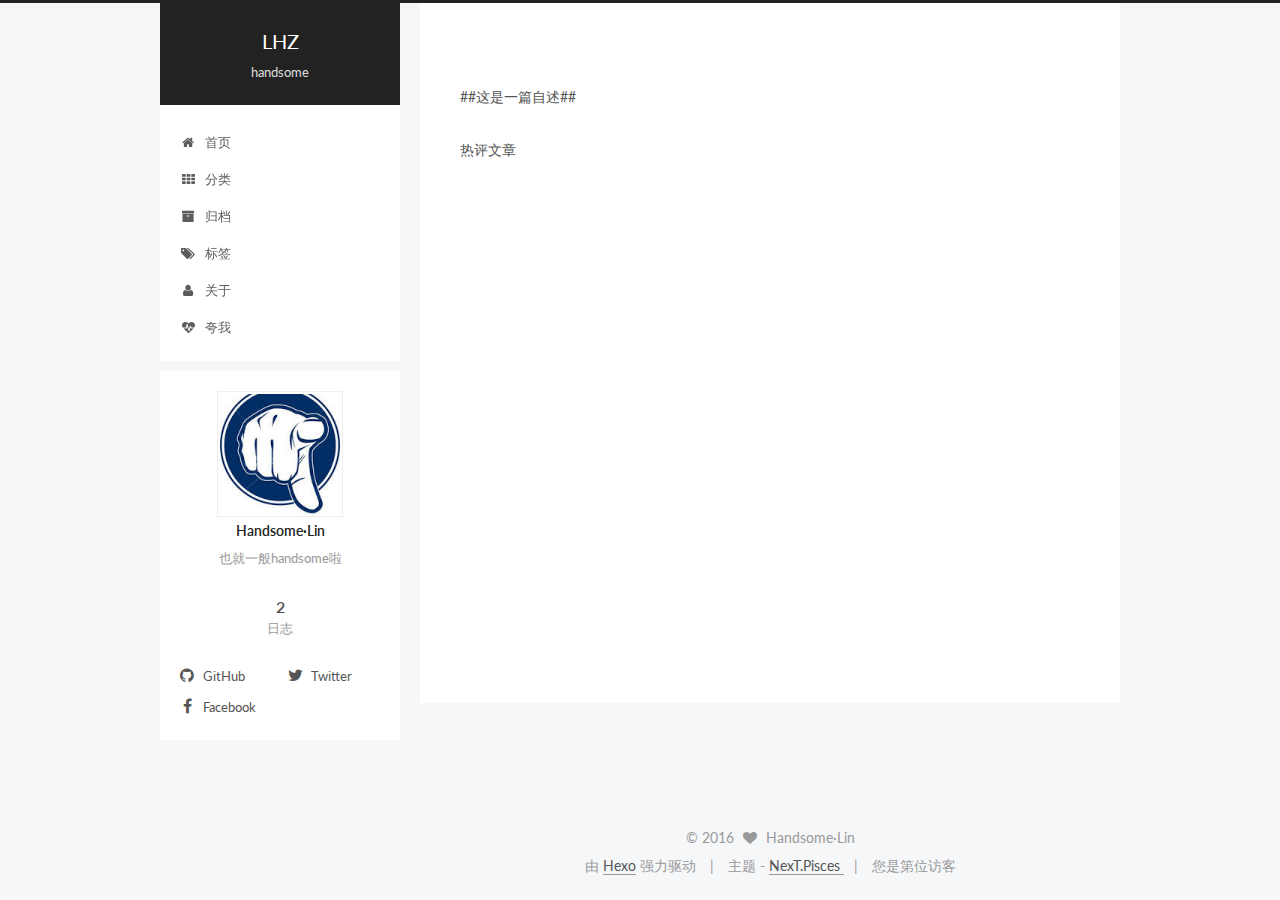
==== about/index.html @ 1c8fbefc "Site updated: 2016-08-31 08:52:51" ====
<!doctype html>



  


<html class="theme-next pisces use-motion">
<head>
  <meta charset="UTF-8"/>
<meta http-equiv="X-UA-Compatible" content="IE=edge,chrome=1" />
<meta name="viewport" content="width=device-width, initial-scale=1, maximum-scale=1"/>



<meta http-equiv="Cache-Control" content="no-transform" />
<meta http-equiv="Cache-Control" content="no-siteapp" />












  
  
  <link href="/vendors/fancybox/source/jquery.fancybox.css?v=2.1.5" rel="stylesheet" type="text/css" />




  
  
  
  

  
    
    
  

  

  

  

  

  
    
    
    <link href="//fonts.googleapis.com/css?family=Lato:300,300italic,400,400italic,700,700italic&subset=latin,latin-ext" rel="stylesheet" type="text/css">
  






<link href="/vendors/font-awesome/css/font-awesome.min.css?v=4.4.0" rel="stylesheet" type="text/css" />

<link href="/css/main.css?v=5.0.1" rel="stylesheet" type="text/css" />


  <meta name="keywords" content="Hexo, NexT" />








  <link rel="shortcut icon" type="image/x-icon" href="/favicon.ico?v=5.0.1" />






<meta name="description" content="##这是一篇自述##">
<meta property="og:type" content="website">
<meta property="og:title" content="about">
<meta property="og:url" content="https://github.com/handsomeLHZ/handsomeLHZ.github.io.git/about/index.html">
<meta property="og:site_name" content="LHZ">
<meta property="og:description" content="##这是一篇自述##">
<meta property="og:updated_time" content="2016-08-31T00:35:41.827Z">
<meta name="twitter:card" content="summary">
<meta name="twitter:title" content="about">
<meta name="twitter:description" content="##这是一篇自述##">



<script type="text/javascript" id="hexo.configuration">
  var NexT = window.NexT || {};
  var CONFIG = {
    scheme: 'Pisces',
    sidebar: {"position":"left","display":"post"},
    fancybox: true,
    motion: true,
    duoshuo: {
      userId: 0,
      author: '博主'
    }
  };
</script>




  <link rel="canonical" href="https://github.com/handsomeLHZ/handsomeLHZ.github.io.git/about/"/>

  <title>
  

  
    about | LHZ
  
</title>
</head>

<body itemscope itemtype="http://schema.org/WebPage" lang="zh-Hans">

  



  <script type="text/javascript">
    var _hmt = _hmt || [];
    (function() {
      var hm = document.createElement("script");
      hm.src = "//hm.baidu.com/hm.js?3af74a65c76cef6239b300133fde1ba2";
      var s = document.getElementsByTagName("script")[0];
      s.parentNode.insertBefore(hm, s);
    })();
  </script>








  
  
    
  

  <div class="container one-collumn sidebar-position-left  ">
    <div class="headband"></div>

    <header id="header" class="header" itemscope itemtype="http://schema.org/WPHeader">
      <div class="header-inner"><div class="site-meta ">
  

  <div class="custom-logo-site-title">
    <a href="/"  class="brand" rel="start">
      <span class="logo-line-before"><i></i></span>
      <span class="site-title">LHZ</span>
      <span class="logo-line-after"><i></i></span>
    </a>
  </div>
  <p class="site-subtitle">handsome</p>
</div>

<div class="site-nav-toggle">
  <button>
    <span class="btn-bar"></span>
    <span class="btn-bar"></span>
    <span class="btn-bar"></span>
  </button>
</div>

<nav class="site-nav">
  

  
    <ul id="menu" class="menu">
      
        
        <li class="menu-item menu-item-home">
          <a href="/" rel="section">
            
              <i class="menu-item-icon fa fa-fw fa-home"></i> <br />
            
            首页
          </a>
        </li>
      
        
        <li class="menu-item menu-item-categories">
          <a href="/categories" rel="section">
            
              <i class="menu-item-icon fa fa-fw fa-th"></i> <br />
            
            分类
          </a>
        </li>
      
        
        <li class="menu-item menu-item-archives">
          <a href="/archives" rel="section">
            
              <i class="menu-item-icon fa fa-fw fa-archive"></i> <br />
            
            归档
          </a>
        </li>
      
        
        <li class="menu-item menu-item-tags">
          <a href="/tags" rel="section">
            
              <i class="menu-item-icon fa fa-fw fa-tags"></i> <br />
            
            标签
          </a>
        </li>
      
        
        <li class="menu-item menu-item-about">
          <a href="/about" rel="section">
            
              <i class="menu-item-icon fa fa-fw fa-user"></i> <br />
            
            关于
          </a>
        </li>
      
        
        <li class="menu-item menu-item-admire">
          <a href="/comment" rel="section">
            
              <i class="menu-item-icon fa fa-fw fa-heartbeat"></i> <br />
            
            夸我
          </a>
        </li>
      

      
    </ul>
  

  
</nav>

 </div>
    </header>

    <main id="main" class="main">
      <div class="main-inner">
        <div class="content-wrap">
          <div id="content" class="content">
            

  <div id="posts" class="posts-expand">
    
    
      <p>##这是一篇自述##</p>

    
  </div>


          </div>
          

  <p>热评文章</p>
  <div class="ds-top-threads" data-range="weekly" data-num-items="4"></div>


          
  <div class="comments" id="comments">
    
      <div class="ds-thread" data-thread-key="about/index.html"
           data-title="about" data-url="https://github.com/handsomeLHZ/handsomeLHZ.github.io.git/about/index.html">
      </div>
    
  </div>


        </div>
        
          
  
  <div class="sidebar-toggle">
    <div class="sidebar-toggle-line-wrap">
      <span class="sidebar-toggle-line sidebar-toggle-line-first"></span>
      <span class="sidebar-toggle-line sidebar-toggle-line-middle"></span>
      <span class="sidebar-toggle-line sidebar-toggle-line-last"></span>
    </div>
  </div>

  <aside id="sidebar" class="sidebar">
    <div class="sidebar-inner">

      

      

      <section class="site-overview sidebar-panel  sidebar-panel-active ">
        <div class="site-author motion-element" itemprop="author" itemscope itemtype="http://schema.org/Person">
          <img class="site-author-image" itemprop="image"
               src="/uploads/image(2).jpg"
               alt="Handsome·Lin" />
          <p class="site-author-name" itemprop="name">Handsome·Lin</p>
          <p class="site-description motion-element" itemprop="description">也就一般handsome啦</p>
        </div>
        <nav class="site-state motion-element">
          <div class="site-state-item site-state-posts">
            <a href="/archives">
              <span class="site-state-item-count">2</span>
              <span class="site-state-item-name">日志</span>
            </a>
          </div>

          

          

        </nav>

        

        <div class="links-of-author motion-element">
          
            
              <span class="links-of-author-item">
                <a href="https://github.com/handsomeLHZ" target="_blank" title="GitHub">
                  
                    <i class="fa fa-fw fa-github"></i>
                  
                  GitHub
                </a>
              </span>
            
              <span class="links-of-author-item">
                <a href="https://twitter.com/handsomeLH" target="_blank" title="Twitter">
                  
                    <i class="fa fa-fw fa-twitter"></i>
                  
                  Twitter
                </a>
              </span>
            
              <span class="links-of-author-item">
                <a href="https://www.facebook.com/profile.php?id=100012285791206" target="_blank" title="Facebook">
                  
                    <i class="fa fa-fw fa-facebook"></i>
                  
                  Facebook
                </a>
              </span>
            
          
        </div>

        
        

        
        

      </section>

      

    </div>
  </aside>


        
      </div>
    </main>

    <footer id="footer" class="footer">
      <div class="footer-inner">
        <div class="copyright" >
  
  &copy; 
  <span itemprop="copyrightYear">2016</span>
  <span class="with-love">
    <i class="fa fa-heart"></i>
  </span>
  <span class="author" itemprop="copyrightHolder">Handsome·Lin</span>
</div>

<div class="powered-by">
  由 <a class="theme-link" href="https://hexo.io">Hexo</a> 强力驱动
</div>

<div class="theme-info">
  主题 -
  <a class="theme-link" href="https://github.com/iissnan/hexo-theme-next">
    NexT.Pisces
  </a>
</div>
<script async src="https://dn-lbstatics.qbox.me/busuanzi/2.3/busuanzi.pure.mini.js">
</script>
<div id="busuanzi_container_site_pv">
    您是第<span id="busuanzi_value_site_pv"></span>位访客
</div>

        

        
      </div>
    </footer>

    <div class="back-to-top">
      <i class="fa fa-arrow-up"></i>
    </div>
  </div>

  

<script type="text/javascript">
  if (Object.prototype.toString.call(window.Promise) !== '[object Function]') {
    window.Promise = null;
  }
</script>









  



  
  <script type="text/javascript" src="/vendors/jquery/index.js?v=2.1.3"></script>

  
  <script type="text/javascript" src="/vendors/fastclick/lib/fastclick.min.js?v=1.0.6"></script>

  
  <script type="text/javascript" src="/vendors/jquery_lazyload/jquery.lazyload.js?v=1.9.7"></script>

  
  <script type="text/javascript" src="/vendors/velocity/velocity.min.js?v=1.2.1"></script>

  
  <script type="text/javascript" src="/vendors/velocity/velocity.ui.min.js?v=1.2.1"></script>

  
  <script type="text/javascript" src="/vendors/fancybox/source/jquery.fancybox.pack.js?v=2.1.5"></script>


  


  <script type="text/javascript" src="/js/src/utils.js?v=5.0.1"></script>

  <script type="text/javascript" src="/js/src/motion.js?v=5.0.1"></script>



  
  


  <script type="text/javascript" src="/js/src/affix.js?v=5.0.1"></script>

  <script type="text/javascript" src="/js/src/schemes/pisces.js?v=5.0.1"></script>



  

  


  <script type="text/javascript" src="/js/src/bootstrap.js?v=5.0.1"></script>



  

  
    
  

  <script type="text/javascript">
    var duoshuoQuery = {short_name:"handsomelin"};
    (function() {
      var ds = document.createElement('script');
      ds.type = 'text/javascript';ds.async = true;
      ds.id = 'duoshuo-script';
      ds.src = (document.location.protocol == 'https:' ? 'https:' : 'http:') + '//static.duoshuo.com/embed.js';
      ds.charset = 'UTF-8';
      (document.getElementsByTagName('head')[0]
      || document.getElementsByTagName('body')[0]).appendChild(ds);
    })();
  </script>

  
    
    <script src="/vendors/ua-parser-js/dist/ua-parser.min.js?v=0.7.9"></script>
    <script src="/js/src/hook-duoshuo.js"></script>
  






  
  

  

  

  

</body>
</html>
---- css/main.css ----
/* normalize.css v3.0.2 | MIT License | git.io/normalize */
html {
  font-family: sans-serif; /* 1 */
  -ms-text-size-adjust: 100%; /* 2 */
  -webkit-text-size-adjust: 100%; /* 2 */
}
body {
  margin: 0;
}
article,
aside,
details,
figcaption,
figure,
footer,
header,
hgroup,
main,
menu,
nav,
section,
summary {
  display: block;
}
audio,
canvas,
progress,
video {
  display: inline-block; /* 1 */
  vertical-align: baseline; /* 2 */
}
audio:not([controls]) {
  display: none;
  height: 0;
}
[hidden],
template {
  display: none;
}
a {
  background-color: transparent;
}
a:active,
a:hover {
  outline: 0;
}
abbr[title] {
  border-bottom: 1px dotted;
}
b,
strong {
  font-weight: bold;
}
dfn {
  font-style: italic;
}
h1 {
  font-size: 2em;
  margin: 0.67em 0;
}
mark {
  background: #ff0;
  color: #000;
}
small {
  font-size: 80%;
}
sub,
sup {
  font-size: 75%;
  line-height: 0;
  position: relative;
  vertical-align: baseline;
}
sup {
  top: -0.5em;
}
sub {
  bottom: -0.25em;
}
img {
  border: 0;
}
svg:not(:root) {
  overflow: hidden;
}
figure {
  margin: 1em 40px;
}
hr {
  -moz-box-sizing: content-box;
  box-sizing: content-box;
  height: 0;
}
pre {
  overflow: auto;
}
code,
kbd,
pre,
samp {
  font-family: monospace, monospace;
  font-size: 1em;
}
button,
input,
optgroup,
select,
textarea {
  color: inherit; /* 1 */
  font: inherit; /* 2 */
  margin: 0; /* 3 */
}
button {
  overflow: visible;
}
button,
select {
  text-transform: none;
}
button,
html input[type="button"],
input[type="reset"],
input[type="submit"] {
  -webkit-appearance: button; /* 2 */
  cursor: pointer; /* 3 */
}
button[disabled],
html input[disabled] {
  cursor: default;
}
button::-moz-focus-inner,
input::-moz-focus-inner {
  border: 0;
  padding: 0;
}
input {
  line-height: normal;
}
input[type="checkbox"],
input[type="radio"] {
  box-sizing: border-box; /* 1 */
  padding: 0; /* 2 */
}
input[type="number"]::-webkit-inner-spin-button,
input[type="number"]::-webkit-outer-spin-button {
  height: auto;
}
input[type="search"] {
  -webkit-appearance: textfield; /* 1 */
  -moz-box-sizing: content-box;
  -webkit-box-sizing: content-box; /* 2 */
  box-sizing: content-box;
}
input[type="search"]::-webkit-search-cancel-button,
input[type="search"]::-webkit-search-decoration {
  -webkit-appearance: none;
}
fieldset {
  border: 1px solid #c0c0c0;
  margin: 0 2px;
  padding: 0.35em 0.625em 0.75em;
}
legend {
  border: 0; /* 1 */
  padding: 0; /* 2 */
}
textarea {
  overflow: auto;
}
optgroup {
  font-weight: bold;
}
table {
  border-collapse: collapse;
  border-spacing: 0;
}
td,
th {
  padding: 0;
}
::selection {
  background: #262a30;
  color: #fff;
}
body {
  position: relative;
  font-family: 'Lato', "PingFang SC", "Microsoft YaHei", sans-serif;
  font-size: 14px;
  line-height: 2;
  color: #555;
  background: #fff;
}
@media (max-width: 767px) {
  body {
    padding-right: 0 !important;
  }
}
@media (min-width: 768px) and (max-width: 991px) {
  body {
    padding-right: 0 !important;
  }
}
@media (min-width: 1600px) {
  body {
    font-size: 16px;
  }
}
h1,
h2,
h3,
h4,
h5,
h6 {
  margin: 0;
  padding: 0;
  font-weight: bold;
  line-height: 1.5;
  font-family: 'Lato', "PingFang SC", "Microsoft YaHei", sans-serif;
}
h2,
h3,
h4,
h5,
h6 {
  margin: 20px 0 15px;
}
h1 {
  font-size: 22px;
}
@media (max-width: 767px) {
  h1 {
    font-size: 18px;
  }
}
h2 {
  font-size: 20px;
}
@media (max-width: 767px) {
  h2 {
    font-size: 16px;
  }
}
h3 {
  font-size: 18px;
}
@media (max-width: 767px) {
  h3 {
    font-size: 14px;
  }
}
h4 {
  font-size: 16px;
}
@media (max-width: 767px) {
  h4 {
    font-size: 12px;
  }
}
h5 {
  font-size: 14px;
}
@media (max-width: 767px) {
  h5 {
    font-size: 10px;
  }
}
h6 {
  font-size: 12px;
}
@media (max-width: 767px) {
  h6 {
    font-size: 8px;
  }
}
p {
  margin: 0 0 25px 0;
}
a {
  color: #555;
  text-decoration: none;
  border-bottom: 1px solid #999;
  word-wrap: break-word;
}
a:hover {
  color: #222;
  border-bottom-color: #222;
}
ul {
  list-style: none;
}
blockquote {
  margin: 0;
  padding: 0;
}
img {
  display: block;
  margin: auto;
  max-width: 100%;
  height: auto;
}
hr {
  margin: 40px 0;
  height: 3px;
  border: none;
  background-color: #ddd;
  background-image: repeating-linear-gradient(-45deg, #fff, #fff 4px, transparent 4px, transparent 8px);
}
blockquote {
  padding: 0 15px;
  color: #666;
  border-left: 4px solid #ddd;
}
blockquote cite::before {
  content: "-";
  padding: 0 5px;
}
dt {
  font-weight: 700;
}
dd {
  margin: 0;
  padding: 0;
}
.text-left {
  text-align: left;
}
.text-center {
  text-align: center;
}
.text-right {
  text-align: right;
}
.text-justify {
  text-align: justify;
}
.text-nowrap {
  white-space: nowrap;
}
.text-lowercase {
  text-transform: lowercase;
}
.text-uppercase {
  text-transform: uppercase;
}
.text-capitalize {
  text-transform: capitalize;
}
.center-block {
  display: block;
  margin-left: auto;
  margin-right: auto;
}
.clearfix:before,
.clearfix:after {
  content: " ";
  display: table;
}
.clearfix:after {
  clear: both;
}
.pullquote {
  width: 45%;
}
.pullquote.left {
  float: left;
  margin-left: 5px;
  margin-right: 10px;
}
.pullquote.right {
  float: right;
  margin-left: 10px;
  margin-right: 5px;
}
.affix.affix.affix {
  position: fixed;
}
.translation {
  margin-top: -20px;
  font-size: 14px;
  color: #999;
}
.scrollbar-measure {
  width: 100px;
  height: 100px;
  overflow: scroll;
  position: absolute;
  top: -9999px;
}
.use-motion .motion-element {
  opacity: 0;
}
#local-search-input {
  padding: 3px;
  border: none;
  text-indent: 14px;
  border-radius: 0;
  width: 140px;
  outline: none;
  border-bottom: 1px solid #999;
  background: inherit;
  opacity: 0.5;
}
#local-search-input:focus {
  opacity: 1;
}
.search-icon {
  position: absolute;
  top: 9px;
}
table {
  margin: 20px 0;
  width: 100%;
  border-collapse: collapse;
  border-spacing: 0;
  border: 1px solid #ddd;
  font-size: 14px;
  table-layout: fixed;
  word-wrap: break-all;
}
table>tbody>tr:nth-of-type(odd) {
  background-color: #f9f9f9;
}
table>tbody>tr:hover {
  background-color: #f5f5f5;
}
caption,
th,
td {
  padding: 8px;
  text-align: left;
  vertical-align: middle;
  font-weight: normal;
}
th,
td {
  border-bottom: 3px solid #ddd;
  border-right: 1px solid #eee;
}
th {
  padding-bottom: 10px;
  font-weight: 700;
}
td {
  border-bottom-width: 1px;
}
html,
body {
  height: 100%;
}
.container {
  position: relative;
  min-height: 100%;
}
.header-inner {
  margin: 0 auto;
  padding: 100px 0 70px;
  width: 700px;
}
@media (min-width: 1600px) {
  .container .header-inner {
    width: 900px;
  }
}
.main {
  padding-bottom: 150px;
}
.main-inner {
  margin: 0 auto;
  width: 700px;
}
@media (min-width: 1600px) {
  .container .main-inner {
    width: 900px;
  }
}
.footer {
  position: absolute;
  left: 0;
  bottom: 0;
  width: 100%;
  min-height: 50px;
}
.footer-inner {
  box-sizing: border-box;
  margin: 20px auto;
  width: 700px;
}
@media (min-width: 1600px) {
  .container .footer-inner {
    width: 900px;
  }
}
pre,
.highlight {
  overflow: auto;
  margin: 20px 0;
  padding: 15px;
  font-size: 13px;
  color: #4d4d4c;
  background: #f7f7f7;
  line-height: 1.6;
}
pre,
code {
  font-family: consolas, Menlo, "PingFang SC", "Microsoft YaHei", monospace;
}
code {
  padding: 2px 4px;
  word-break: break-all;
  color: #555;
  background: #eee;
  border-radius: 4px;
  font-size: 13px;
}
pre code {
  padding: 0;
  color: #4d4d4c;
  background: none;
  text-shadow: none;
}
.highlight pre {
  border: none;
  margin: 0;
  padding: 1px;
}
.highlight table {
  margin: 0;
  width: auto;
  border: none;
}
.highlight td {
  border: none;
  padding: 0;
}
.highlight figcaption {
  font-size: 1em;
  color: #4d4d4c;
  line-height: 1em;
  margin-bottom: 1em;
}
.highlight figcaption:before,
.highlight figcaption:after {
  content: " ";
  display: table;
}
.highlight figcaption:after {
  clear: both;
}
.highlight figcaption a {
  float: right;
  color: #4d4d4c;
}
.highlight figcaption a:hover {
  border-bottom-color: #4d4d4c;
}
.highlight .gutter pre {
  color: #666;
  text-align: right;
  padding-right: 20px;
}
.highlight .line {
  height: 20px;
}
.gist table {
  width: auto;
}
.gist table td {
  border: none;
}
pre .comment {
  color: #8e908c;
}
pre .variable,
pre .attribute,
pre .tag,
pre .regexp,
pre .ruby .constant,
pre .xml .tag .title,
pre .xml .pi,
pre .xml .doctype,
pre .html .doctype,
pre .css .id,
pre .css .class,
pre .css .pseudo {
  color: #c82829;
}
pre .number,
pre .preprocessor,
pre .built_in,
pre .literal,
pre .params,
pre .constant,
pre .command {
  color: #f5871f;
}
pre .ruby .class .title,
pre .css .rules .attribute,
pre .string,
pre .value,
pre .inheritance,
pre .header,
pre .ruby .symbol,
pre .xml .cdata,
pre .special,
pre .number,
pre .formula {
  color: #718c00;
}
pre .title,
pre .css .hexcolor {
  color: #3e999f;
}
pre .function,
pre .python .decorator,
pre .python .title,
pre .ruby .function .title,
pre .ruby .title .keyword,
pre .perl .sub,
pre .javascript .title,
pre .coffeescript .title {
  color: #4271ae;
}
pre .keyword,
pre .javascript .function {
  color: #8959a8;
}
.full-image.full-image.full-image {
  border: none;
  max-width: 100%;
  width: auto;
  margin: 20px auto;
}
@media (min-width: 992px) {
  .full-image.full-image.full-image {
    max-width: none;
    width: 126%;
    margin: 0 -13%;
  }
}
.blockquote-center,
.page-home .post-type-quote blockquote,
.page-post-detail .post-type-quote blockquote {
  position: relative;
  margin: 40px 0;
  padding: 0;
  border-left: none;
  text-align: center;
}
.blockquote-center::before,
.page-home .post-type-quote blockquote::before,
.page-post-detail .post-type-quote blockquote::before,
.blockquote-center::after,
.page-home .post-type-quote blockquote::after,
.page-post-detail .post-type-quote blockquote::after {
  position: absolute;
  content: ' ';
  display: block;
  width: 100%;
  height: 24px;
  opacity: 0.2;
  background-repeat: no-repeat;
  background-position: 0 -6px;
  background-size: 22px 22px;
}
.blockquote-center::before,
.page-home .post-type-quote blockquote::before,
.page-post-detail .post-type-quote blockquote::before {
  top: -20px;
  background-image: url("../images/quote-l.svg");
  border-top: 1px solid #ccc;
}
.blockquote-center::after,
.page-home .post-type-quote blockquote::after,
.page-post-detail .post-type-quote blockquote::after {
  bottom: -20px;
  background-image: url("../images/quote-r.svg");
  border-bottom: 1px solid #ccc;
  background-position: 100% 8px;
}
.blockquote-center p,
.page-home .post-type-quote blockquote p,
.page-post-detail .post-type-quote blockquote p,
.blockquote-center div,
.page-home .post-type-quote blockquote div,
.page-post-detail .post-type-quote blockquote div {
  text-align: center;
}
.post .post-body .group-picture img {
  box-sizing: border-box;
  padding: 0 3px;
  border: none;
}
.post .group-picture-row {
  overflow: hidden;
  margin-top: 6px;
}
.post .group-picture-row:first-child {
  margin-top: 0;
}
.post .group-picture-column {
  float: left;
}
.page-post-detail .post-body .group-picture-column {
  float: none;
  margin-top: 10px;
  width: auto !important;
}
.page-post-detail .post-body .group-picture-column img {
  margin: 0 auto;
}
.page-archive .group-picture-container {
  overflow: hidden;
}
.page-archive .group-picture-row {
  float: left;
}
.page-archive .group-picture-row:first-child {
  margin-top: 6px;
}
.page-archive .group-picture-column {
  max-width: 150px;
  max-height: 150px;
}
.btn {
  display: inline-block;
  padding: 0 20px;
  font-size: 14px;
  color: #fff;
  background: #222;
  border: 2px solid #555;
  text-decoration: none;
  border-radius: 0;
  transition-property: background-color;
  transition-duration: 0.2s;
  transition-timing-function: ease-in-out;
  transition-delay: 0s;
}
.btn:hover,
.post-more-link .btn:hover {
  border-color: #222;
  color: #fff;
  background: #222;
}
.btn-bar {
  display: block;
  width: 22px;
  height: 2px;
  background: #555;
  border-radius: 1px;
}
.btn-bar+.btn-bar {
  margin-top: 4px;
}
.pagination {
  margin: 120px 0 40px;
  text-align: center;
  border-top: 1px solid #eee;
}
.page-number-basic,
.pagination .prev,
.pagination .next,
.pagination .page-number,
.pagination .space {
  display: inline-block;
  position: relative;
  top: -1px;
  margin: 0 10px;
  padding: 0 10px;
  line-height: 30px;
}
@media (max-width: 767px) {
  .page-number-basic,
  .pagination .prev,
  .pagination .next,
  .pagination .page-number,
  .pagination .space {
    margin: 0 5px;
  }
}
.pagination .prev,
.pagination .next,
.pagination .page-number {
  border-bottom: 0;
  border-top: 1px solid #eee;
  transition-property: border-color;
  transition-duration: 0.2s;
  transition-timing-function: ease-in-out;
  transition-delay: 0s;
}
.pagination .prev:hover,
.pagination .next:hover,
.pagination .page-number:hover {
  border-top-color: #222;
}
.pagination .space {
  padding: 0;
  margin: 0;
}
.pagination .prev {
  margin-left: 0;
}
.pagination .next {
  margin-right: 0;
}
.pagination .page-number.current {
  color: #fff;
  background: #ccc;
  border-top-color: #ccc;
}
@media (max-width: 767px) {
  .pagination {
    border-top: none;
  }
  .pagination .prev,
  .pagination .next,
  .pagination .page-number {
    margin-bottom: 10px;
    border-top: 0;
    border-bottom: 1px solid #eee;
  }
  .pagination .prev:hover,
  .pagination .next:hover,
  .pagination .page-number:hover {
    border-bottom-color: #222;
  }
}
.comments {
  margin: 60px 20px 0;
}
.tag-cloud {
  text-align: center;
}
.tag-cloud a {
  display: inline-block;
  margin: 10px;
}
.back-to-top {
  box-sizing: border-box;
  position: fixed;
  bottom: -100px;
  right: 50px;
  z-index: 1050;
  padding: 0 6px;
  width: 25px;
  background: #222;
  font-size: 12px;
  opacity: 0.6;
  color: #fff;
  cursor: pointer;
  text-align: center;
  -webkit-transform: translateZ(0);
  transition-property: bottom;
  transition-duration: 0.2s;
  transition-timing-function: ease-in-out;
  transition-delay: 0s;
}
@media (max-width: 767px) {
  .back-to-top {
    display: none;
  }
}
@media (min-width: 768px) and (max-width: 991px) {
  .back-to-top {
    display: none;
  }
}
.back-to-top.back-to-top-on {
  bottom: 40px;
}
.header {
  background: #fff;
}
.header-inner {
  position: relative;
}
.headband {
  height: 3px;
  background: #222;
}
.site-meta {
  margin: 0;
  text-align: center;
}
@media (max-width: 767px) {
  .site-meta {
    text-align: center;
  }
}
.brand {
  position: relative;
  display: inline-block;
  padding: 0 40px;
  color: #fff;
  background: #222;
  border-bottom: none;
}
.brand:hover {
  color: #fff;
}
.logo {
  display: inline-block;
  margin-right: 5px;
  line-height: 36px;
  vertical-align: top;
}
.site-title {
  display: inline-block;
  vertical-align: top;
  line-height: 36px;
  font-size: 20px;
  font-weight: normal;
  font-family: 'Lato', "PingFang SC", "Microsoft YaHei", sans-serif;
}
.site-subtitle {
  margin-top: 10px;
  font-size: 13px;
  color: #ddd;
}
.use-motion .brand {
  opacity: 0;
}
.use-motion .logo,
.use-motion .site-title,
.use-motion .site-subtitle {
  opacity: 0;
  position: relative;
  top: -10px;
}
.site-nav-toggle {
  display: none;
  position: absolute;
  top: 10px;
  left: 10px;
}
@media (max-width: 767px) {
  .site-nav-toggle {
    display: block;
  }
}
.site-nav-toggle button {
  margin-top: 2px;
  padding: 9px 10px;
  background: transparent;
  border: none;
}
@media (max-width: 767px) {
  .site-nav {
    display: none;
    margin: 0 -10px;
    padding: 0 10px;
    clear: both;
    border-top: 1px solid #ddd;
  }
}
@media (min-width: 768px) and (max-width: 991px) {
  .site-nav {
    display: block !important;
  }
}
@media (min-width: 992px) {
  .site-nav {
    display: block !important;
  }
}
.menu {
  margin-top: 20px;
  padding-left: 0;
  text-align: center;
}
.menu .menu-item {
  display: inline-block;
  margin: 0 10px;
}
@media screen and (max-width: 767px) {
  .menu .menu-item {
    margin-top: 10px;
  }
}
.menu .menu-item a {
  display: block;
  font-size: 13px;
  text-transform: capitalize;
  line-height: inherit;
  border-bottom: 1px solid transparent;
  transition-property: border-color;
  transition-duration: 0.2s;
  transition-timing-function: ease-in-out;
  transition-delay: 0s;
}
.menu .menu-item a:hover,
.menu-item-active a {
  border-bottom-color: #222;
}
.menu .menu-item .fa {
  margin-right: 5px;
}
.use-motion .menu-item {
  opacity: 0;
}
.post-body {
  font-family: 'Lato', "PingFang SC", "Microsoft YaHei", sans-serif;
}
@media (max-width: 767px) {
  .post-body {
    word-break: break-word;
  }
}
.post-body .fancybox img {
  display: block !important;
  margin: 0 auto;
  cursor: pointer;
  cursor: zoom-in;
  cursor: -webkit-zoom-in;
}
.post-body .image-caption,
.post-body .figure .caption {
  margin: 10px auto 15px;
  text-align: center;
  font-size: 14px;
  color: #999;
  font-weight: bold;
  line-height: 1;
}
.post-sticky-flag {
  display: inline-block;
  font-size: 16px;
  -ms-transform: rotate(30deg);
  -webkit-transform: rotate(30deg);
  -moz-transform: rotate(30deg);
  -ms-transform: rotate(30deg);
  -o-transform: rotate(30deg);
  transform: rotate(30deg);
}
.posts-expand {
  padding-top: 40px;
}
@media (max-width: 767px) {
  .posts-expand {
    margin: 0 20px;
  }
  .post-body pre,
  .post-body .highlight {
    padding: 10px;
  }
  .post-body pre .gutter pre,
  .post-body .highlight .gutter pre {
    padding-right: 10px;
  }
}
@media (min-width: 992px) {
  .posts-expand .post-body {
    text-align: justify;
  }
}
.posts-expand .post-body h2,
.posts-expand .post-body h3,
.posts-expand .post-body h4,
.posts-expand .post-body h5,
.posts-expand .post-body h6 {
  padding-top: 10px;
}
.posts-expand .post-body h2 .header-anchor,
.posts-expand .post-body h3 .header-anchor,
.posts-expand .post-body h4 .header-anchor,
.posts-expand .post-body h5 .header-anchor,
.posts-expand .post-body h6 .header-anchor {
  float: right;
  margin-left: 10px;
  color: #ccc;
  border-bottom-style: none;
  visibility: hidden;
}
.posts-expand .post-body h2 .header-anchor:hover,
.posts-expand .post-body h3 .header-anchor:hover,
.posts-expand .post-body h4 .header-anchor:hover,
.posts-expand .post-body h5 .header-anchor:hover,
.posts-expand .post-body h6 .header-anchor:hover {
  color: inherit;
}
.posts-expand .post-body h2:hover .header-anchor,
.posts-expand .post-body h3:hover .header-anchor,
.posts-expand .post-body h4:hover .header-anchor,
.posts-expand .post-body h5:hover .header-anchor,
.posts-expand .post-body h6:hover .header-anchor {
  visibility: visible;
}
.posts-expand .post-body ul li {
  list-style: circle;
}
.posts-expand .post-body img {
  box-sizing: border-box;
  margin: auto;
  padding: 3px;
  border: 1px solid #ddd;
}
.posts-expand .fancybox img {
  margin: 0 auto;
}
@media (max-width: 767px) {
  .posts-collapse {
    margin: 0 20px;
  }
  .posts-collapse .post-title,
  .posts-collapse .post-meta {
    display: block;
    width: auto;
    text-align: left;
  }
}
.posts-collapse {
  position: relative;
  z-index: 1010;
  margin-left: 55px;
}
.posts-collapse::after {
  content: " ";
  position: absolute;
  top: 20px;
  left: 0;
  margin-left: -2px;
  width: 4px;
  height: 100%;
  background: #f5f5f5;
  z-index: -1;
}
@media (max-width: 767px) {
  .posts-collapse {
    margin: 0 20px;
  }
}
.posts-collapse .collection-title {
  position: relative;
  margin: 60px 0;
}
.posts-collapse .collection-title h2 {
  margin-left: 20px;
}
.posts-collapse .collection-title small {
  color: #bbb;
}
.posts-collapse .collection-title::before {
  content: " ";
  position: absolute;
  left: 0;
  top: 50%;
  margin-left: -4px;
  margin-top: -4px;
  width: 8px;
  height: 8px;
  background: #bbb;
  border-radius: 50%;
}
.posts-collapse .post {
  margin: 30px 0;
}
.posts-collapse .post-header {
  position: relative;
  transition-duration: 0.2s;
  transition-timing-function: ease-in-out;
  transition-delay: 0s;
  transition-property: border;
  border-bottom: 1px dashed #ccc;
}
.posts-collapse .post-header::before {
  content: " ";
  position: absolute;
  left: 0;
  top: 12px;
  width: 6px;
  height: 6px;
  margin-left: -4px;
  background: #bbb;
  border-radius: 50%;
  border: 1px solid #fff;
  transition-duration: 0.2s;
  transition-timing-function: ease-in-out;
  transition-delay: 0s;
  transition-property: background;
}
.posts-collapse .post-header:hover {
  border-bottom-color: #666;
}
.posts-collapse .post-header:hover::before {
  background: #222;
}
.posts-collapse .post-meta {
  position: absolute;
  font-size: 12px;
  left: 20px;
  top: 5px;
}
.posts-collapse .post-comments-count {
  display: none;
}
.posts-collapse .post-title {
  margin-left: 60px;
  font-size: 16px;
  font-weight: normal;
  line-height: inherit;
}
.posts-collapse .post-title::after {
  margin-left: 3px;
  opacity: 0.6;
}
.posts-collapse .post-title a {
  color: #666;
  border-bottom: none;
}
.page-home .post-type-quote .post-header,
.page-post-detail .post-type-quote .post-header,
.page-home .post-type-quote .post-tags,
.page-post-detail .post-type-quote .post-tags {
  display: none;
}
.posts-expand .post-title {
  font-size: 26px;
  text-align: center;
  word-break: break-word;
  font-weight: 300;
}
@media (max-width: 767px) {
  .posts-expand .post-title {
    font-size: 22px;
  }
}
.posts-expand .post-title-link {
  display: inline-block;
  position: relative;
  color: #555;
  border-bottom: none;
  line-height: 1.2;
  vertical-align: top;
}
.posts-expand .post-title-link::before {
  content: "";
  position: absolute;
  width: 100%;
  height: 2px;
  bottom: 0;
  left: 0;
  background-color: #000;
  visibility: hidden;
  -webkit-transform: scaleX(0);
  -moz-transform: scaleX(0);
  -ms-transform: scaleX(0);
  -o-transform: scaleX(0);
  transform: scaleX(0);
  transition-duration: 0.2s;
  transition-timing-function: ease-in-out;
  transition-delay: 0s;
}
.posts-expand .post-title-link:hover::before {
  visibility: visible;
  -webkit-transform: scaleX(1);
  -moz-transform: scaleX(1);
  -ms-transform: scaleX(1);
  -o-transform: scaleX(1);
  transform: scaleX(1);
}
.posts-expand .post-title-link .fa {
  font-size: 16px;
}
.posts-expand .post-meta {
  margin: 3px 0 60px 0;
  color: #999;
  font-family: 'Lato', "PingFang SC", "Microsoft YaHei", sans-serif;
  font-size: 12px;
  text-align: center;
}
.posts-expand .post-meta .post-category-list {
  display: inline-block;
  margin: 0;
  padding: 3px;
}
.posts-expand .post-meta .post-category-list-link {
  color: #999;
}
.post-meta-item-icon {
  display: none;
  margin-right: 3px;
}
@media (min-width: 768px) and (max-width: 991px) {
  .post-meta-item-icon {
    display: inline-block;
  }
}
@media (max-width: 767px) {
  .post-meta-item-icon {
    display: inline-block;
  }
}
@media (min-width: 768px) and (max-width: 991px) {
  .post-meta-item-text {
    display: none;
  }
}
@media (max-width: 767px) {
  .post-meta-item-text {
    display: none;
  }
}
@media (max-width: 767px) {
  .posts-expand .post-comments-count {
    display: none;
  }
}
.post-more-link {
  margin-top: 50px;
}
.post-more-link .btn {
  color: #555;
  font-size: 14px;
  background: #fff;
  border-radius: 2px;
  line-height: 2;
}
.posts-expand .post-tags {
  margin-top: 40px;
  text-align: center;
}
.posts-expand .post-tags a {
  display: inline-block;
  margin-right: 10px;
  font-size: 13px;
}
.post-nav {
  overflow: hidden;
  margin-top: 60px;
  padding: 10px;
  white-space: nowrap;
  border-top: 1px solid #eee;
}
.post-nav-item {
  display: inline-block;
  width: 50%;
  white-space: normal;
}
.post-nav-item a {
  position: relative;
  display: inline-block;
  line-height: 25px;
  font-size: 14px;
  color: #555;
  border-bottom: none;
}
.post-nav-item a:hover {
  color: #222;
  border-bottom: none;
}
.post-nav-item a:active {
  top: 2px;
}
.post-nav-item a i {
  font-size: 12px;
}
.post-nav-prev {
  text-align: right;
}
.posts-expand .post-eof {
  display: block;
  margin: 80px auto 60px;
  width: 8%;
  height: 1px;
  background: #ccc;
  text-align: center;
}
.post:last-child .post-eof.post-eof.post-eof {
  display: none;
}
.post-gallery {
  display: table;
  table-layout: fixed;
  width: 100%;
  border-collapse: separate;
}
.post-gallery-row {
  display: table-row;
}
.post-gallery .post-gallery-img {
  display: table-cell;
  text-align: center;
  vertical-align: middle;
  border: none;
}
.post-gallery .post-gallery-img img {
  max-width: 100%;
  max-height: 100%;
  border: none;
}
.fancybox-close,
.fancybox-close:hover {
  border: none;
}
.sidebar {
  position: fixed;
  right: 0;
  top: 0;
  bottom: 0;
  width: 0;
  z-index: 1040;
  box-shadow: inset 0 2px 6px #000;
  background: #222;
  -webkit-transform: translateZ(0);
}
.sidebar a {
  color: #999;
  border-bottom-color: #555;
}
.sidebar a:hover {
  color: #eee;
}
@media (min-width: 768px) and (max-width: 991px) {
  .sidebar {
    display: none !important;
  }
}
@media (max-width: 767px) {
  .sidebar {
    display: none !important;
  }
}
.sidebar-inner {
  position: relative;
  padding: 20px 10px;
  color: #999;
  text-align: center;
}
.sidebar-toggle {
  position: fixed;
  right: 50px;
  bottom: 45px;
  width: 15px;
  height: 15px;
  padding: 5px;
  background: #222;
  line-height: 0;
  z-index: 1050;
  cursor: pointer;
  -webkit-transform: translateZ(0);
}
@media (min-width: 768px) and (max-width: 991px) {
  .sidebar-toggle {
    display: none;
  }
}
@media (max-width: 767px) {
  .sidebar-toggle {
    display: none;
  }
}
.sidebar-toggle-line {
  position: relative;
  display: inline-block;
  vertical-align: top;
  height: 2px;
  width: 100%;
  background: #fff;
  margin-top: 3px;
}
.sidebar-toggle-line:first-child {
  margin-top: 0;
}
.site-author-image {
  display: block;
  margin: 0 auto;
  padding: 2px;
  max-width: 120px;
  height: auto;
  border: 1px solid #eee;
}
.site-author-name {
  margin: 0;
  text-align: center;
  color: #222;
  font-weight: 600;
}
.site-description {
  margin-top: 0;
  text-align: center;
  font-size: 13px;
  color: #999;
}
.site-state {
  overflow: hidden;
  line-height: 1.4;
  white-space: nowrap;
  text-align: center;
}
.site-state-item {
  display: inline-block;
  padding: 0 15px;
  border-left: 1px solid #eee;
}
.site-state-item:first-child {
  border-left: none;
}
.site-state-item a {
  border-bottom: none;
}
.site-state-item-count {
  display: block;
  text-align: center;
  color: inherit;
  font-weight: 600;
  font-size: 16px;
}
.site-state-item-name {
  font-size: 13px;
  color: #999;
}
.feed-link {
  margin-top: 20px;
}
.feed-link a {
  display: inline-block;
  padding: 0 15px;
  color: #fc6423;
  border: 1px solid #fc6423;
  border-radius: 4px;
}
.feed-link a i {
  color: #fc6423;
  font-size: 14px;
}
.feed-link a:hover {
  color: #fff;
  background: #fc6423;
}
.feed-link a:hover i {
  color: #fff;
}
.links-of-author {
  margin-top: 20px;
}
.links-of-author a {
  display: inline-block;
  vertical-align: middle;
  margin-right: 10px;
  margin-bottom: 10px;
  border-bottom-color: #555;
  font-size: 13px;
}
.links-of-author a:before {
  display: inline-block;
  vertical-align: middle;
  margin-right: 3px;
  content: " ";
  width: 4px;
  height: 4px;
  border-radius: 50%;
  background: #b1ff86;
}
.links-of-blogroll {
  font-size: 13px;
}
.links-of-blogroll-title {
  margin-top: 20px;
  font-size: 14px;
  font-weight: 600;
}
.links-of-blogroll-list {
  margin: 0;
  padding: 0;
}
.links-of-blogroll-item {
  padding: 2px 10px;
}
.sidebar-nav {
  margin: 0 0 20px;
  padding-left: 0;
}
.sidebar-nav li {
  display: inline-block;
  cursor: pointer;
  border-bottom: 1px solid transparent;
  font-size: 14px;
  color: #555;
}
.sidebar-nav li:hover {
  color: #fc6423;
}
.page-post-detail .sidebar-nav-toc {
  padding: 0 5px;
}
.page-post-detail .sidebar-nav-overview {
  margin-left: 10px;
}
.sidebar-nav .sidebar-nav-active {
  color: #fc6423;
  border-bottom-color: #fc6423;
}
.sidebar-nav .sidebar-nav-active:hover {
  color: #fc6423;
}
.sidebar-panel {
  display: none;
}
.sidebar-panel-active {
  display: block;
}
.post-toc-empty {
  font-size: 14px;
  color: #666;
}
.post-toc-wrap {
  overflow: hidden;
}
.post-toc {
  overflow: auto;
}
.post-toc ol {
  margin: 0;
  padding: 0 2px 5px 10px;
  text-align: left;
  list-style: none;
  font-size: 14px;
}
.post-toc ol > ol {
  padding-left: 0;
}
.post-toc ol a {
  transition-duration: 0.2s;
  transition-timing-function: ease-in-out;
  transition-delay: 0s;
  transition-property: all;
  color: #666;
  border-bottom-color: #ccc;
}
.post-toc ol a:hover {
  color: #000;
  border-bottom-color: #000;
}
.post-toc .nav-item {
  overflow: hidden;
  text-overflow: ellipsis;
  white-space: nowrap;
  line-height: 1.8;
}
.post-toc .nav .nav-child {
  display: none;
}
.post-toc .nav .active > .nav-child {
  display: block;
}
.post-toc .nav .active-current > .nav-child {
  display: block;
}
.post-toc .nav .active-current > .nav-child > .nav-item {
  display: block;
}
.post-toc .nav .active > a {
  color: #fc6423;
  border-bottom-color: #fc6423;
}
.post-toc .nav .active-current > a {
  color: #fc6423;
}
.post-toc .nav .active-current > a:hover {
  color: #fc6423;
}
.footer {
  font-size: 14px;
  color: #999;
}
.footer img {
  border: none;
}
.footer-inner {
  text-align: center;
}
.with-love {
  display: inline-block;
  margin: 0 5px;
}
.powered-by,
.theme-info {
  display: inline-block;
}
.powered-by {
  margin-right: 10px;
}
.powered-by::after {
  content: "|";
  padding-left: 10px;
}
.cc-license {
  margin-top: 10px;
  text-align: center;
}
.cc-license .cc-opacity {
  opacity: 0.7;
  border-bottom: none;
}
.cc-license .cc-opacity:hover {
  opacity: 0.9;
}
.cc-license img {
  display: inline-block;
}
.theme-next #ds-thread #ds-reset {
  color: #555;
}
.theme-next #ds-thread #ds-reset .ds-replybox {
  margin-bottom: 30px;
}
.theme-next #ds-thread #ds-reset .ds-replybox .ds-avatar,
.theme-next #ds-reset .ds-avatar img {
  box-shadow: none;
}
.theme-next #ds-thread #ds-reset .ds-textarea-wrapper {
  border-color: #c7d4e1;
  background: none;
  border-top-right-radius: 3px;
  border-top-left-radius: 3px;
}
.theme-next #ds-thread #ds-reset .ds-textarea-wrapper textarea {
  height: 60px;
}
.theme-next #ds-reset .ds-rounded-top {
  border-radius: 0;
}
.theme-next #ds-thread #ds-reset .ds-post-toolbar {
  box-sizing: border-box;
  border: 1px solid #c7d4e1;
  background: #f6f8fa;
}
.theme-next #ds-thread #ds-reset .ds-post-options {
  height: 40px;
  border: none;
  background: none;
}
.theme-next #ds-thread #ds-reset .ds-toolbar-buttons {
  top: 11px;
}
.theme-next #ds-thread #ds-reset .ds-sync {
  top: 5px;
}
.theme-next #ds-thread #ds-reset .ds-post-button {
  top: 4px;
  right: 5px;
  width: 90px;
  height: 30px;
  border: 1px solid #c5ced7;
  border-radius: 3px;
  background-image: linear-gradient(#fbfbfc, #f5f7f9);
  color: #60676d;
}
.theme-next #ds-thread #ds-reset .ds-post-button:hover {
  background-position: 0 -30px;
  color: #60676d;
}
.theme-next #ds-thread #ds-reset .ds-comments-info {
  padding: 10px 0;
}
.theme-next #ds-thread #ds-reset .ds-sort {
  display: none;
}
.theme-next #ds-thread #ds-reset li.ds-tab a.ds-current {
  border: none;
  background: #f6f8fa;
  color: #60676d;
}
.theme-next #ds-thread #ds-reset li.ds-tab a.ds-current:hover {
  background-color: #e9f0f7;
  color: #60676d;
}
.theme-next #ds-thread #ds-reset li.ds-tab a {
  border-radius: 2px;
  padding: 5px;
}
.theme-next #ds-thread #ds-reset .ds-login-buttons p {
  color: #999;
  line-height: 36px;
}
.theme-next #ds-thread #ds-reset .ds-login-buttons .ds-service-list li {
  height: 28px;
}
.theme-next #ds-thread #ds-reset .ds-service-list a {
  background: none;
  padding: 5px;
  border: 1px solid;
  border-radius: 3px;
  text-align: center;
}
.theme-next #ds-thread #ds-reset .ds-service-list a:hover {
  color: #fff;
  background: #666;
}
.theme-next #ds-thread #ds-reset .ds-service-list .ds-weibo {
  color: #fc9b00;
  border-color: #fc9b00;
}
.theme-next #ds-thread #ds-reset .ds-service-list .ds-weibo:hover {
  background: #fc9b00;
}
.theme-next #ds-thread #ds-reset .ds-service-list .ds-qq {
  color: #60a3ec;
  border-color: #60a3ec;
}
.theme-next #ds-thread #ds-reset .ds-service-list .ds-qq:hover {
  background: #60a3ec;
}
.theme-next #ds-thread #ds-reset .ds-service-list .ds-renren {
  color: #2e7ac4;
  border-color: #2e7ac4;
}
.theme-next #ds-thread #ds-reset .ds-service-list .ds-renren:hover {
  background: #2e7ac4;
}
.theme-next #ds-thread #ds-reset .ds-service-list .ds-douban {
  color: #37994c;
  border-color: #37994c;
}
.theme-next #ds-thread #ds-reset .ds-service-list .ds-douban:hover {
  background: #37994c;
}
.theme-next #ds-thread #ds-reset .ds-service-list .ds-kaixin {
  color: #fef20d;
  border-color: #fef20d;
}
.theme-next #ds-thread #ds-reset .ds-service-list .ds-kaixin:hover {
  background: #fef20d;
}
.theme-next #ds-thread #ds-reset .ds-service-list .ds-netease {
  color: #f00;
  border-color: #f00;
}
.theme-next #ds-thread #ds-reset .ds-service-list .ds-netease:hover {
  background: #f00;
}
.theme-next #ds-thread #ds-reset .ds-service-list .ds-sohu {
  color: #ffcb05;
  border-color: #ffcb05;
}
.theme-next #ds-thread #ds-reset .ds-service-list .ds-sohu:hover {
  background: #ffcb05;
}
.theme-next #ds-thread #ds-reset .ds-service-list .ds-baidu {
  color: #2831e0;
  border-color: #2831e0;
}
.theme-next #ds-thread #ds-reset .ds-service-list .ds-baidu:hover {
  background: #2831e0;
}
.theme-next #ds-thread #ds-reset .ds-service-list .ds-google {
  color: #166bec;
  border-color: #166bec;
}
.theme-next #ds-thread #ds-reset .ds-service-list .ds-google:hover {
  background: #166bec;
}
.theme-next #ds-thread #ds-reset .ds-service-list .ds-weixin {
  color: #00ce0d;
  border-color: #00ce0d;
}
.theme-next #ds-thread #ds-reset .ds-service-list .ds-weixin:hover {
  background: #00ce0d;
}
.theme-next #ds-thread #ds-reset .ds-service-list .ds-more-services {
  border: none;
}
.theme-next #ds-thread #ds-reset .ds-service-list .ds-more-services:hover {
  background: none;
}
.theme-next #ds-reset .duoshuo-ua-admin {
  display: inline-block;
  color: #f00;
}
.theme-next #ds-reset .duoshuo-ua-platform,
.theme-next #ds-reset .duoshuo-ua-browser {
  color: #ccc;
}
.theme-next #ds-reset .duoshuo-ua-platform .fa,
.theme-next #ds-reset .duoshuo-ua-browser .fa {
  display: inline-block;
  margin-right: 3px;
}
.theme-next #ds-reset .duoshuo-ua-separator {
  display: inline-block;
  margin-left: 5px;
}
.theme-next .this_ua {
  background-color: #ccc !important;
  border-radius: 4px;
  padding: 0 5px !important;
  margin: 1px 1px !important;
  border: 1px solid #bbb !important;
  color: #fff;
  display: inline-block !important;
}
.theme-next .this_ua.admin {
  background-color: #d9534f !important;
  border-color: #d9534f !important;
}
.theme-next .this_ua.platform.iOS,
.theme-next .this_ua.platform.Mac,
.theme-next .this_ua.platform.Windows {
  background-color: #39b3d7 !important;
  border-color: #46b8da !important;
}
.theme-next .this_ua.platform.Linux {
  background-color: #3a3a3a !important;
  border-color: #1f1f1f !important;
}
.theme-next .this_ua.platform.Android {
  background-color: #00c47d !important;
  border-color: #01b171 !important;
}
.theme-next .this_ua.browser.Mobile,
.theme-next .this_ua.browser.Chrome {
  background-color: #5cb85c !important;
  border-color: #4cae4c !important;
}
.theme-next .this_ua.browser.Firefox {
  background-color: #f0ad4e !important;
  border-color: #eea236 !important;
}
.theme-next .this_ua.browser.Maxthon,
.theme-next .this_ua.browser.IE {
  background-color: #428bca !important;
  border-color: #357ebd !important;
}
.theme-next .this_ua.browser.baidu,
.theme-next .this_ua.browser.UCBrowser,
.theme-next .this_ua.browser.Opera {
  background-color: #d9534f !important;
  border-color: #d43f3a !important;
}
.theme-next .this_ua.browser.Android,
.theme-next .this_ua.browser.QQBrowser {
  background-color: #78ace9 !important;
  border-color: #4cae4c !important;
}
.post-spread {
  margin-top: 20px;
  text-align: center;
}
.jiathis_style {
  display: inline-block;
}
.jiathis_style a {
  border: none;
}
.post-spread {
  margin-top: 20px;
  text-align: center;
}
.bdshare-slide-button-box a {
  border: none;
}
.bdsharebuttonbox {
  display: inline-block;
}
.bdsharebuttonbox a {
  border: none;
}
ul.search-result-list {
  padding-left: 0px;
  margin: 0px 5px 0px 8px;
}
p.search-result {
  border-bottom: 1px dashed #ccc;
  padding: 5px 0;
}
a.search-result-title {
  font-weight: bold;
}
a.search-result {
  border-bottom: transparent;
  display: block;
  white-space: nowrap;
  overflow: hidden;
  text-overflow: ellipsis;
}
.search-keyword {
  border-bottom: 1px dashed #4088b8;
  font-weight: bold;
}
#local-search-result {
  height: 90%;
  overflow: auto;
}
.popup {
  display: none;
  position: fixed;
  top: 10%;
  left: 50%;
  width: 700px;
  height: 80%;
  margin-left: -350px;
  padding: 3px 0 0 10px;
  background: #fff;
  color: #333;
  z-index: 9999;
  border-radius: 5px;
}
@media (max-width: 767px) {
  .popup {
    padding: 3px;
    top: 0;
    left: 0;
    margin: 0;
    width: 100%;
    height: 100%;
    border-radius: 0px;
  }
}
.popoverlay {
  position: fixed;
  width: 100%;
  height: 100%;
  top: 0px;
  left: 0px;
  z-index: 2080;
  background-color: rgba(0,0,0,0.3);
}
#local-search-input {
  margin-bottom: 10px;
  width: 50%;
}
.popup-btn-close {
  position: absolute;
  top: 6px;
  right: 14px;
  color: #4ebd79;
  font-size: 14px;
  font-weight: bold;
  text-transform: uppercase;
  cursor: pointer;
}
#no-result {
  position: absolute;
  left: 44%;
  top: 42%;
  color: #ccc;
}
.busuanzi-count:before {
  content: " ";
  float: left;
  width: 260px;
  min-height: 25px;
}
@media (min-width: 768px) and (max-width: 991px) {
  .busuanzi-count {
    width: auto;
  }
  .busuanzi-count:before {
    display: none;
  }
}
@media (max-width: 767px) {
  .busuanzi-count {
    width: auto;
  }
  .busuanzi-count:before {
    display: none;
  }
}
.site-uv,
.site-pv,
.page-pv {
  display: inline-block;
}
.site-uv .busuanzi-value,
.site-pv .busuanzi-value,
.page-pv .busuanzi-value {
  margin: 0 5px;
}
.site-uv {
  margin-right: 10px;
}
.site-uv::after {
  content: "|";
  padding-left: 10px;
}
.use-motion .post {
  opacity: 0;
}
.page-archive .archive-page-counter {
  position: relative;
  top: 3px;
  left: 20px;
}
@media (max-width: 767px) {
  .page-archive .archive-page-counter {
    top: 5px;
  }
}
.page-archive .posts-collapse .archive-move-on {
  position: absolute;
  top: 11px;
  left: 0;
  margin-left: -6px;
  width: 10px;
  height: 10px;
  opacity: 0.5;
  background: #555;
  border: 1px solid #fff;
  border-radius: 50%;
}
.category-all-page .category-all-title {
  text-align: center;
}
.category-all-page .category-all {
  margin-top: 20px;
}
.category-all-page .category-list {
  margin: 0;
  padding: 0;
  list-style: none;
}
.category-all-page .category-list-item {
  margin: 5px 10px;
}
.category-all-page .category-list-count {
  color: #bbb;
}
.category-all-page .category-list-count:before {
  display: inline;
  content: " (";
}
.category-all-page .category-list-count:after {
  display: inline;
  content: ") ";
}
.category-all-page .category-list-child {
  padding-left: 10px;
}
.page-post-detail .sidebar-toggle-line {
  background: #fc6423;
}
.page-post-detail .comments {
  overflow: hidden;
}
body {
  background: #f5f7f9;
}
@media (min-width: 992px) {
  .full-image.full-image.full-image {
    max-width: none;
    width: 118%;
    margin: 0 -9%;
  }
}
.header {
  position: relative;
  margin: 0 auto;
  width: 960px;
}
@media (min-width: 768px) and (max-width: 991px) {
  .header {
    width: auto;
  }
}
@media (max-width: 767px) {
  .header {
    width: auto;
  }
}
.header-inner {
  position: absolute;
  top: 0;
  overflow: hidden;
  padding: 0;
  width: 240px;
  background: #fff;
}
@media (min-width: 1600px) {
  .container .header-inner {
    width: 240px;
  }
}
@media (min-width: 768px) and (max-width: 991px) {
  .header-inner {
    position: relative;
    width: auto;
  }
}
@media (max-width: 767px) {
  .header-inner {
    position: relative;
    width: auto;
  }
}
.main:before,
.main:after {
  content: " ";
  display: table;
}
.main:after {
  clear: both;
}
@media (min-width: 768px) and (max-width: 991px) {
  .main {
    padding-bottom: 100px;
  }
}
@media (max-width: 767px) {
  .main {
    padding-bottom: 100px;
  }
}
.container .main-inner {
  width: 960px;
}
@media (min-width: 768px) and (max-width: 991px) {
  .container .main-inner {
    width: auto;
  }
}
@media (max-width: 767px) {
  .container .main-inner {
    width: auto;
  }
}
.content-wrap {
  float: right;
  box-sizing: border-box;
  padding: 40px;
  width: 700px;
  background: #fff;
  min-height: 700px;
}
@media (min-width: 768px) and (max-width: 991px) {
  .content-wrap {
    width: 100%;
    padding: 20px;
  }
}
@media (max-width: 767px) {
  .content-wrap {
    width: 100%;
    padding: 20px;
    min-height: auto;
  }
}
.sidebar {
  position: static;
  float: left;
  margin-top: 300px;
  width: 240px;
  background: #fff;
  box-shadow: none;
}
@media (min-width: 768px) and (max-width: 991px) {
  .sidebar {
    display: none;
  }
}
@media (max-width: 767px) {
  .sidebar {
    display: none;
  }
}
.sidebar-toggle {
  display: none;
}
.footer-inner {
  width: 960px;
}
.footer-inner:before {
  content: " ";
  float: left;
  width: 260px;
  min-height: 50px;
}
@media (min-width: 768px) and (max-width: 991px) {
  .footer-inner {
    width: auto;
  }
  .footer-inner:before {
    display: none;
  }
}
@media (max-width: 767px) {
  .footer-inner {
    width: auto;
  }
  .footer-inner:before {
    display: none;
  }
}
.sidebar-position-right .header-inner {
  right: 0;
}
.sidebar-position-right .content-wrap {
  float: left;
}
.sidebar-position-right .sidebar {
  float: right;
}
.sidebar-position-right .footer-inner:before {
  float: right;
}
.site-meta {
  padding: 20px 0;
  color: #fff;
  background: #222;
}
@media (min-width: 768px) and (max-width: 991px) {
  .site-meta {
    box-shadow: 0 0 16px rgba(0,0,0,0.5);
  }
}
@media (max-width: 767px) {
  .site-meta {
    box-shadow: 0 0 16px rgba(0,0,0,0.5);
  }
}
.brand {
  display: block;
  padding: 0;
  background: none;
}
.brand:hover {
  color: #fff;
}
.site-subtitle {
  margin: 0;
}
.site-search form {
  display: none;
}
.site-nav {
  border-top: none;
}
@media (min-width: 768px) and (max-width: 991px) {
  .site-nav {
    display: none !important;
  }
}
@media (min-width: 768px) and (max-width: 991px) {
  .site-nav-on {
    display: block !important;
  }
}
.menu .menu-item {
  display: block;
  margin: 0;
  list-style: none;
}
.menu .menu-item a {
  position: relative;
  box-sizing: border-box;
  padding: 5px 20px;
  text-align: left;
  line-height: inherit;
  transition-property: background-color;
  transition-duration: 0.2s;
  transition-timing-function: ease-in-out;
  transition-delay: 0s;
}
.menu .menu-item a:hover,
.menu-item-active a {
  background: #f9f9f9;
  border-bottom-color: #fff;
}
.menu .menu-item br {
  display: none;
}
.menu-item-active a:after {
  content: " ";
  position: absolute;
  top: 50%;
  margin-top: -3px;
  right: 15px;
  width: 6px;
  height: 6px;
  border-radius: 50%;
  background-color: #bbb;
}
.btn-bar {
  background-color: #fff;
}
.site-nav-toggle {
  top: 20px;
  left: 20px;
}
@media (min-width: 768px) and (max-width: 991px) {
  .site-nav-toggle {
    display: block;
  }
}
.use-motion .sidebar .motion-element {
  opacity: 1;
}
.sidebar {
  display: none;
  right: auto;
  bottom: auto;
  -webkit-transform: none;
}
.sidebar-inner {
  box-sizing: border-box;
  width: 240px;
  color: #555;
  background: #fff;
}
.sidebar-inner.affix {
  position: fixed;
  top: 0;
}
.site-overview {
  margin: 0 2px;
  text-align: left;
}
.site-author:before,
.site-author:after {
  content: " ";
  display: table;
}
.site-author:after {
  clear: both;
}
.sidebar a {
  color: #555;
}
.sidebar a:hover {
  color: #222;
}
.links-of-author-item a:before {
  display: none;
}
.links-of-author-item a {
  border-bottom: none;
  text-decoration: underline;
}
.feed-link {
  border-top: 1px dotted #ccc;
  border-bottom: 1px dotted #ccc;
  text-align: center;
}
.feed-link a {
  display: block;
  color: #fc6423;
  border: none;
}
.feed-link a:hover {
  background: none;
  color: #e34603;
}
.feed-link a:hover i {
  color: #e34603;
}
.links-of-author:before,
.links-of-author:after {
  content: " ";
  display: table;
}
.links-of-author:after {
  clear: both;
}
.links-of-author-item {
  float: left;
  margin: 5px 0 0;
  width: 50%;
}
.links-of-author-item a {
  box-sizing: border-box;
  display: inline-block;
  margin-right: 0;
  margin-bottom: 0;
  padding: 0 5px;
  overflow: hidden;
  white-space: nowrap;
  text-overflow: ellipsis;
}
.links-of-author-item a {
  display: block;
  text-decoration: none;
}
.links-of-author-item a:hover {
  border-radius: 4px;
  background: #eee;
}
.links-of-author-item .fa {
  margin-right: 2px;
  font-size: 16px;
}
.links-of-author-item .fa-globe {
  font-size: 15px;
}
.links-of-blogroll {
  margin-top: 20px;
  padding: 3px 0 0;
  border-top: 1px dotted #ccc;
}
.links-of-blogroll-title {
  margin-top: 0;
}
.links-of-blogroll-item {
  padding: 0;
}
.links-of-blogroll-inline:before,
.links-of-blogroll-inline:after {
  content: " ";
  display: table;
}
.links-of-blogroll-inline:after {
  clear: both;
}
.links-of-blogroll-inline .links-of-blogroll-item {
  float: left;
  margin: 5px 0 0;
  width: 50%;
}
.links-of-blogroll-inline .links-of-blogroll-item a {
  box-sizing: border-box;
  display: inline-block;
  margin-right: 0;
  margin-bottom: 0;
  padding: 0 5px;
  overflow: hidden;
  white-space: nowrap;
  text-overflow: ellipsis;
}
@media (max-width: 767px) {
  .post-body {
    text-align: justify;
  }
}
#busuanzi_container_site_pv {
  display: inline-block;
}
#busuanzi_container_site_pv {
  margin-left: 10px;
}
.theme-info::after {
  content: "|";
  padding-left: 10px;
}
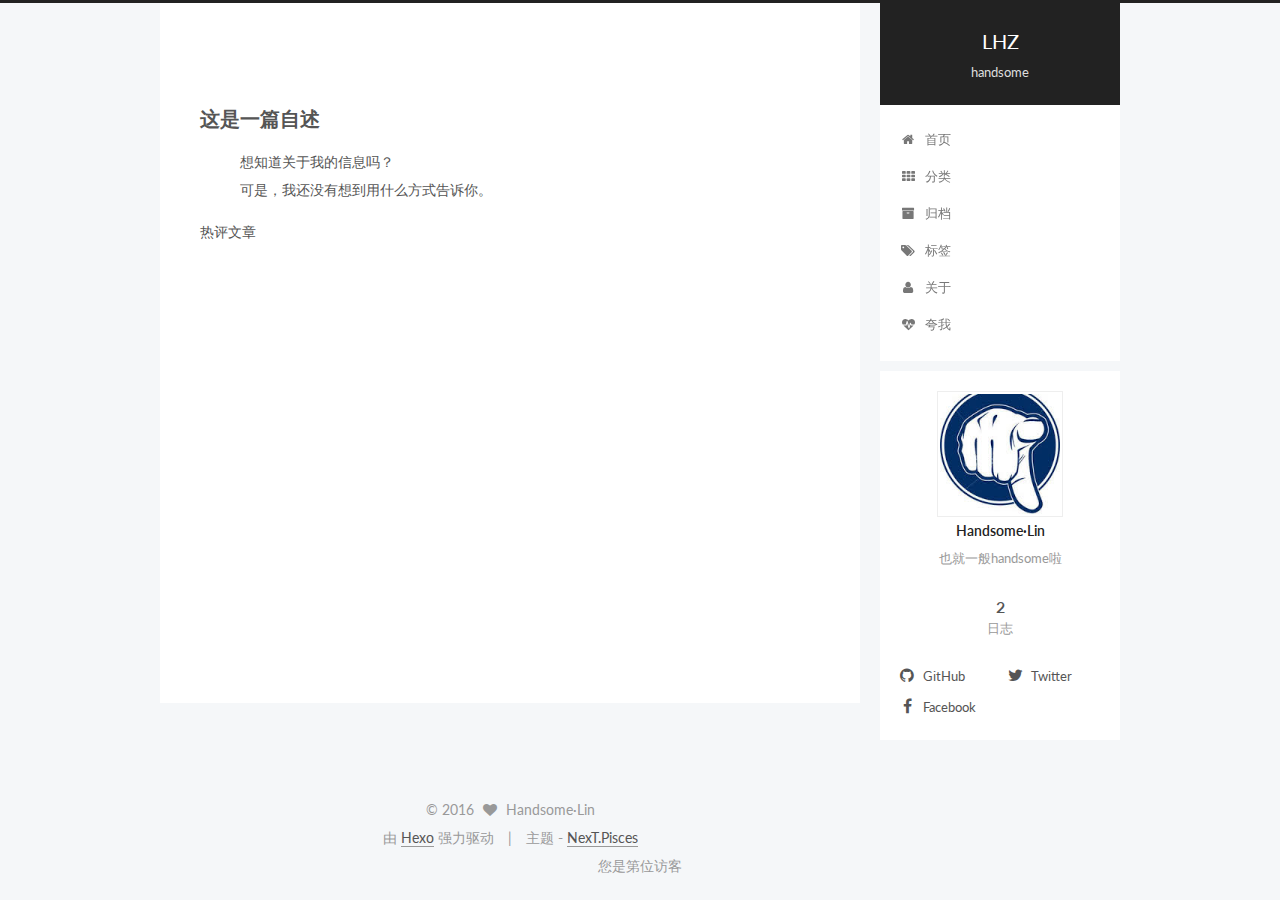
==== commit 9863e44a: "Site updated: 2016-08-31 23:02:50" ====
--- a/about/index.html
+++ b/about/index.html
@@ -84,16 +84,22 @@
 
 
 
-<meta name="description" content="##这是一篇自述##">
+<meta name="description" content="这是一篇自述
+想知道关于我的信息吗？
+可是，我还没有想到用什么方式告诉你。">
 <meta property="og:type" content="website">
 <meta property="og:title" content="about">
 <meta property="og:url" content="https://github.com/handsomeLHZ/handsomeLHZ.github.io.git/about/index.html">
 <meta property="og:site_name" content="LHZ">
-<meta property="og:description" content="##这是一篇自述##">
-<meta property="og:updated_time" content="2016-08-31T00:35:41.827Z">
+<meta property="og:description" content="这是一篇自述
+想知道关于我的信息吗？
+可是，我还没有想到用什么方式告诉你。">
+<meta property="og:updated_time" content="2016-08-31T08:53:34.354Z">
 <meta name="twitter:card" content="summary">
 <meta name="twitter:title" content="about">
-<meta name="twitter:description" content="##这是一篇自述##">
+<meta name="twitter:description" content="这是一篇自述
+想知道关于我的信息吗？
+可是，我还没有想到用什么方式告诉你。">
 
 
 
@@ -101,7 +107,7 @@
   var NexT = window.NexT || {};
   var CONFIG = {
     scheme: 'Pisces',
-    sidebar: {"position":"left","display":"post"},
+    sidebar: {"position":"right","display":"hide"},
     fancybox: true,
     motion: true,
     duoshuo: {
@@ -153,7 +159,7 @@
     
   
 
-  <div class="container one-collumn sidebar-position-left  ">
+  <div class="container one-collumn sidebar-position-right  ">
     <div class="headband"></div>
 
     <header id="header" class="header" itemscope itemtype="http://schema.org/WPHeader">
@@ -264,7 +270,10 @@
   <div id="posts" class="posts-expand">
     
     
-      <p>##这是一篇自述##</p>
+      <h2 id="这是一篇自述"><a href="#这是一篇自述" class="headerlink" title="这是一篇自述"></a>这是一篇自述</h2><ul>
+<li>想知道关于我的信息吗？</li>
+<li>可是，我还没有想到用什么方式告诉你。</li>
+</ul>
 
     
   </div>
@@ -525,6 +534,9 @@
   
 
   
+<script type="text/javascript" async src="//push.zhanzhang.baidu.com/push.js">
+</script>
+
 
 </body>
 </html>
--- a/css/main.css
+++ b/css/main.css
@@ -497,8 +497,8 @@
   margin: 20px 0;
   padding: 15px;
   font-size: 13px;
-  color: #4d4d4c;
-  background: #f7f7f7;
+  color: #c5c8c6;
+  background: #1d1f21;
   line-height: 1.6;
 }
 pre,
@@ -515,7 +515,7 @@
 }
 pre code {
   padding: 0;
-  color: #4d4d4c;
+  color: #c5c8c6;
   background: none;
   text-shadow: none;
 }
@@ -535,7 +535,7 @@
 }
 .highlight figcaption {
   font-size: 1em;
-  color: #4d4d4c;
+  color: #c5c8c6;
   line-height: 1em;
   margin-bottom: 1em;
 }
@@ -549,10 +549,10 @@
 }
 .highlight figcaption a {
   float: right;
-  color: #4d4d4c;
+  color: #c5c8c6;
 }
 .highlight figcaption a:hover {
-  border-bottom-color: #4d4d4c;
+  border-bottom-color: #c5c8c6;
 }
 .highlight .gutter pre {
   color: #666;
@@ -569,7 +569,7 @@
   border: none;
 }
 pre .comment {
-  color: #8e908c;
+  color: #969896;
 }
 pre .variable,
 pre .attribute,
@@ -583,7 +583,7 @@
 pre .css .id,
 pre .css .class,
 pre .css .pseudo {
-  color: #c82829;
+  color: #c66;
 }
 pre .number,
 pre .preprocessor,
@@ -592,7 +592,7 @@
 pre .params,
 pre .constant,
 pre .command {
-  color: #f5871f;
+  color: #de935f;
 }
 pre .ruby .class .title,
 pre .css .rules .attribute,
@@ -605,11 +605,11 @@
 pre .special,
 pre .number,
 pre .formula {
-  color: #718c00;
+  color: #b5bd68;
 }
 pre .title,
 pre .css .hexcolor {
-  color: #3e999f;
+  color: #8abeb7;
 }
 pre .function,
 pre .python .decorator,
@@ -619,11 +619,11 @@
 pre .perl .sub,
 pre .javascript .title,
 pre .coffeescript .title {
-  color: #4271ae;
+  color: #81a2be;
 }
 pre .keyword,
 pre .javascript .function {
-  color: #8959a8;
+  color: #b294bb;
 }
 .full-image.full-image.full-image {
   border: none;
@@ -1549,7 +1549,7 @@
   width: 4px;
   height: 4px;
   border-radius: 50%;
-  background: #b1ff86;
+  background: #95d1ff;
 }
 .links-of-blogroll {
   font-size: 13px;
@@ -2520,13 +2520,3 @@
     text-align: justify;
   }
 }
-#busuanzi_container_site_pv {
-  display: inline-block;
-}
-#busuanzi_container_site_pv {
-  margin-left: 10px;
-}
-.theme-info::after {
-  content: "|";
-  padding-left: 10px;
-}
